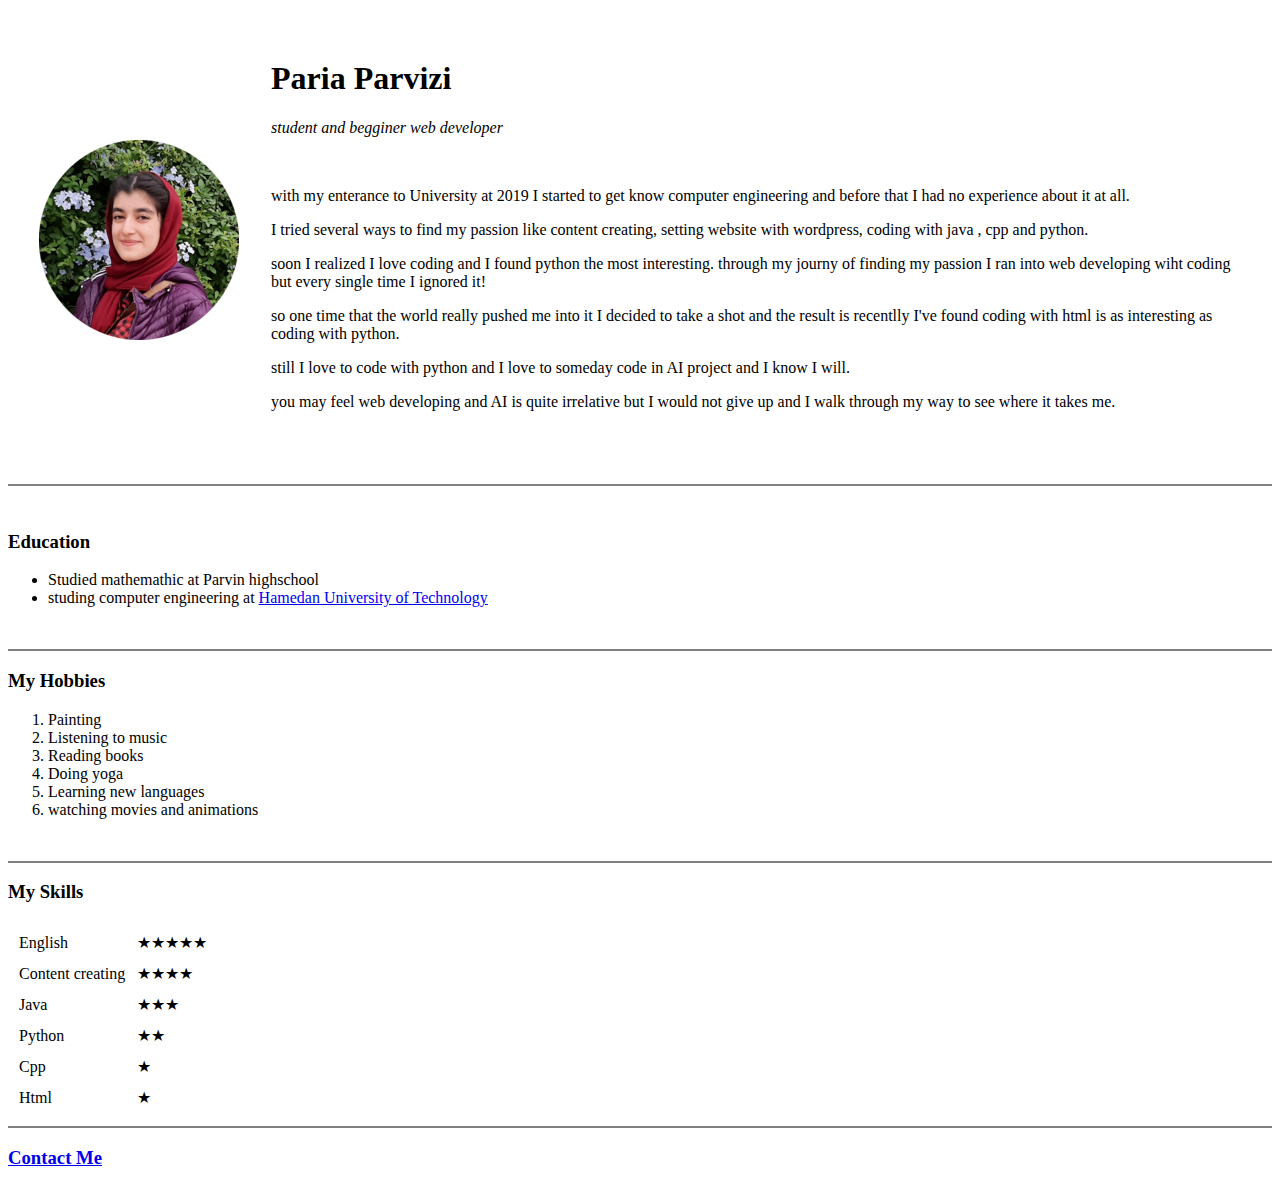
==== index.html @ ab7dfe04 "web files added" ====
<!DOCTYPE html>
<html lang="en" dir="ltr">

<head>
  <meta charset="utf-8">
  <meta name="description" content="this web is belong to me for practicing and get better">
  <meta name="keywords" content="HTML, CSS, JavaScript">
  <meta name="author" content="Paria Parvizi">
  <title>Paria's🌙 Personal Site</title>
</head>

<body>
  <table cellspacing = "30">
    <tr>
      <td><img src="images/paria.png" alt="Paria's profile image"></td>
      <td><h1>Paria Parvizi</h1>
      <p>
        <em>student and begginer web developer</em>
      </p>
      <br>
      <p>with my enterance to University at 2019 I started to get know computer engineering and before that I had no experience about it at all.</p>
      <p>I tried several ways to find my passion like content creating, setting website with wordpress, coding with java , cpp and python.</p>
      <p>soon I realized I love coding and I found python the most interesting. through my journy of finding my passion I ran into web developing wiht coding but every single time I ignored it!</p>
      <p>so one time that the world really pushed me into it I decided to take a shot and the result is recentlly I've found coding with html is as interesting as coding with python.</p>
      <p>still I love to code with python and I love to someday code in AI project and I know I will.</p>
      <p>you may feel web developing and AI is quite irrelative but I would not give up and I walk through my way to see where it takes me.</p>
      <br></td>
    </tr>
  </table>
  <hr size="2" noshade>
  <br>
  <h3>Education</h3>
  <ul>
    <li>Studied mathemathic at Parvin highschool</li>
    <li>studing computer engineering at <a href="https://www.hut.ac.ir/">Hamedan University of Technology</a></li>
  </ul>
  <br>
  <hr size="2" noshade>
  <h3>My Hobbies</h3>
  <ol>
    <li>Painting</li>
    <li>Listening to music</li>
    <li>Reading books</li>
    <li>Doing yoga</li>
    <li>Learning new languages</li>
    <li>watching movies and animations</li>
  </ol>
  <br>
  <hr size="2" noshade>
  <h3>My Skills</h3>
  <table cellspacing = "10" >
    <tr>
            <td>English</td>
            <td>★★★★★</td>
          </tr>
          <tr>
            <td>Content creating</td>
            <td>★★★★</td>
          </tr>
          <tr>
            <td>Java</td>
            <td>★★★</td>
          </tr>
        <tr>
          <td>Python</td>
          <td>★★</td>

        </tr>
        <tr>
          <td>Cpp</td>
          <td>★</td>
        </tr>
        <tr>
          <td>Html</td>
          <td>★</td>
        </tr>
  </table>

  <hr size="2" noshade>
  <h3><a href="contact-me.html">Contact Me</a></h3>

</body>

</html>
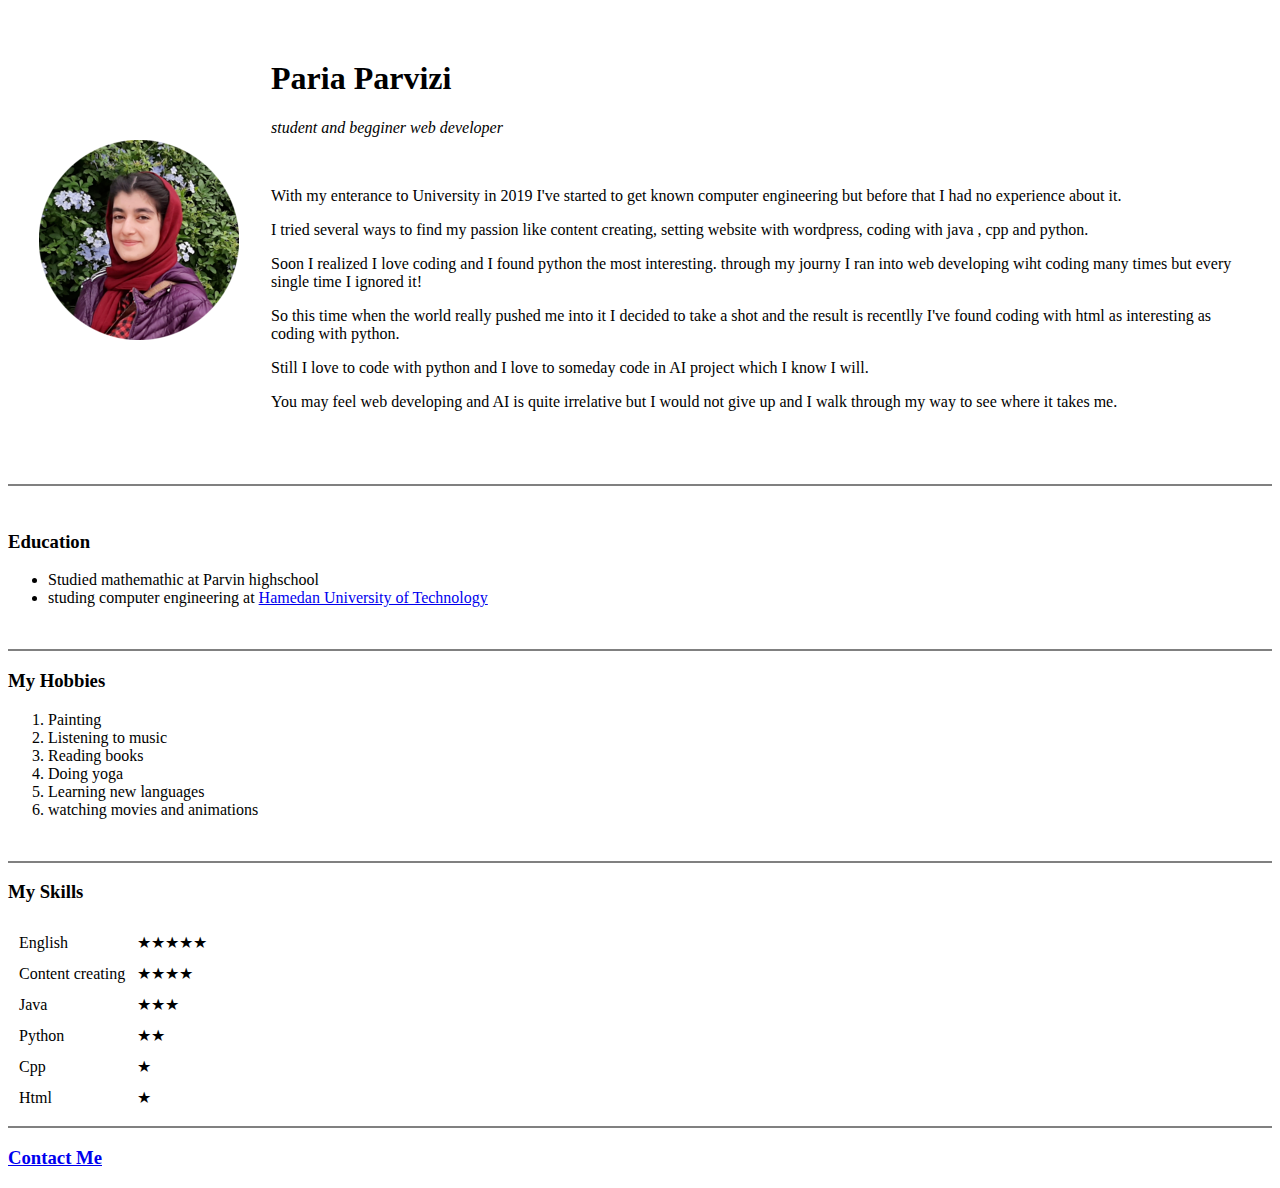
==== commit b22c5c1d: "some correction in grammer added" ====
--- a/index.html
+++ b/index.html
@@ -18,12 +18,12 @@
         <em>student and begginer web developer</em>
       </p>
       <br>
-      <p>with my enterance to University at 2019 I started to get know computer engineering and before that I had no experience about it at all.</p>
+      <p>With my enterance to University in 2019 I've started to get known computer engineering but before that I had no experience about it.</p>
       <p>I tried several ways to find my passion like content creating, setting website with wordpress, coding with java , cpp and python.</p>
-      <p>soon I realized I love coding and I found python the most interesting. through my journy of finding my passion I ran into web developing wiht coding but every single time I ignored it!</p>
-      <p>so one time that the world really pushed me into it I decided to take a shot and the result is recentlly I've found coding with html is as interesting as coding with python.</p>
-      <p>still I love to code with python and I love to someday code in AI project and I know I will.</p>
-      <p>you may feel web developing and AI is quite irrelative but I would not give up and I walk through my way to see where it takes me.</p>
+      <p>Soon I realized I love coding and I found python the most interesting. through my journy I ran into web developing wiht coding many times but every single time I ignored it!</p>
+      <p>So this time when the world really pushed me into it I decided to take a shot and the result is recentlly I've found coding with html as interesting as coding with python.</p>
+      <p>Still I love to code with python and I love to someday code in AI project which I know I will.</p>
+      <p>You may feel web developing and AI is quite irrelative but I would not give up and I walk through my way to see where it takes me.</p>
       <br></td>
     </tr>
   </table>
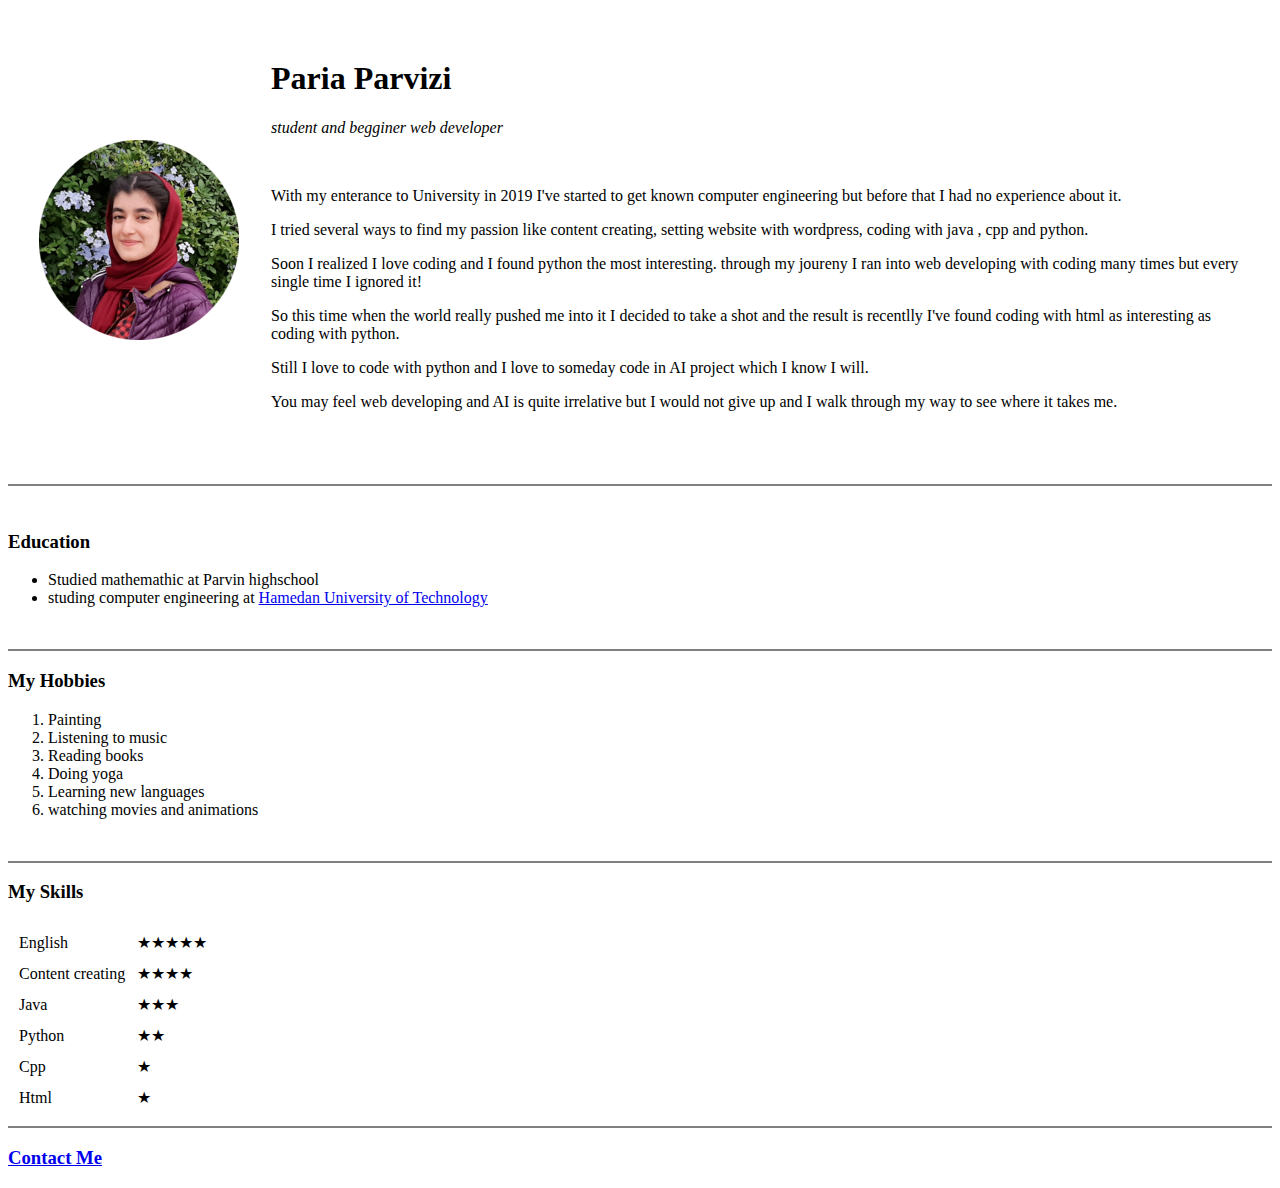
==== commit 0c4354e3: "some correction get done" ====
--- a/index.html
+++ b/index.html
@@ -20,7 +20,7 @@
       <br>
       <p>With my enterance to University in 2019 I've started to get known computer engineering but before that I had no experience about it.</p>
       <p>I tried several ways to find my passion like content creating, setting website with wordpress, coding with java , cpp and python.</p>
-      <p>Soon I realized I love coding and I found python the most interesting. through my journy I ran into web developing wiht coding many times but every single time I ignored it!</p>
+      <p>Soon I realized I love coding and I found python the most interesting. through my joureny I ran into web developing with coding many times but every single time I ignored it!</p>
       <p>So this time when the world really pushed me into it I decided to take a shot and the result is recentlly I've found coding with html as interesting as coding with python.</p>
       <p>Still I love to code with python and I love to someday code in AI project which I know I will.</p>
       <p>You may feel web developing and AI is quite irrelative but I would not give up and I walk through my way to see where it takes me.</p>
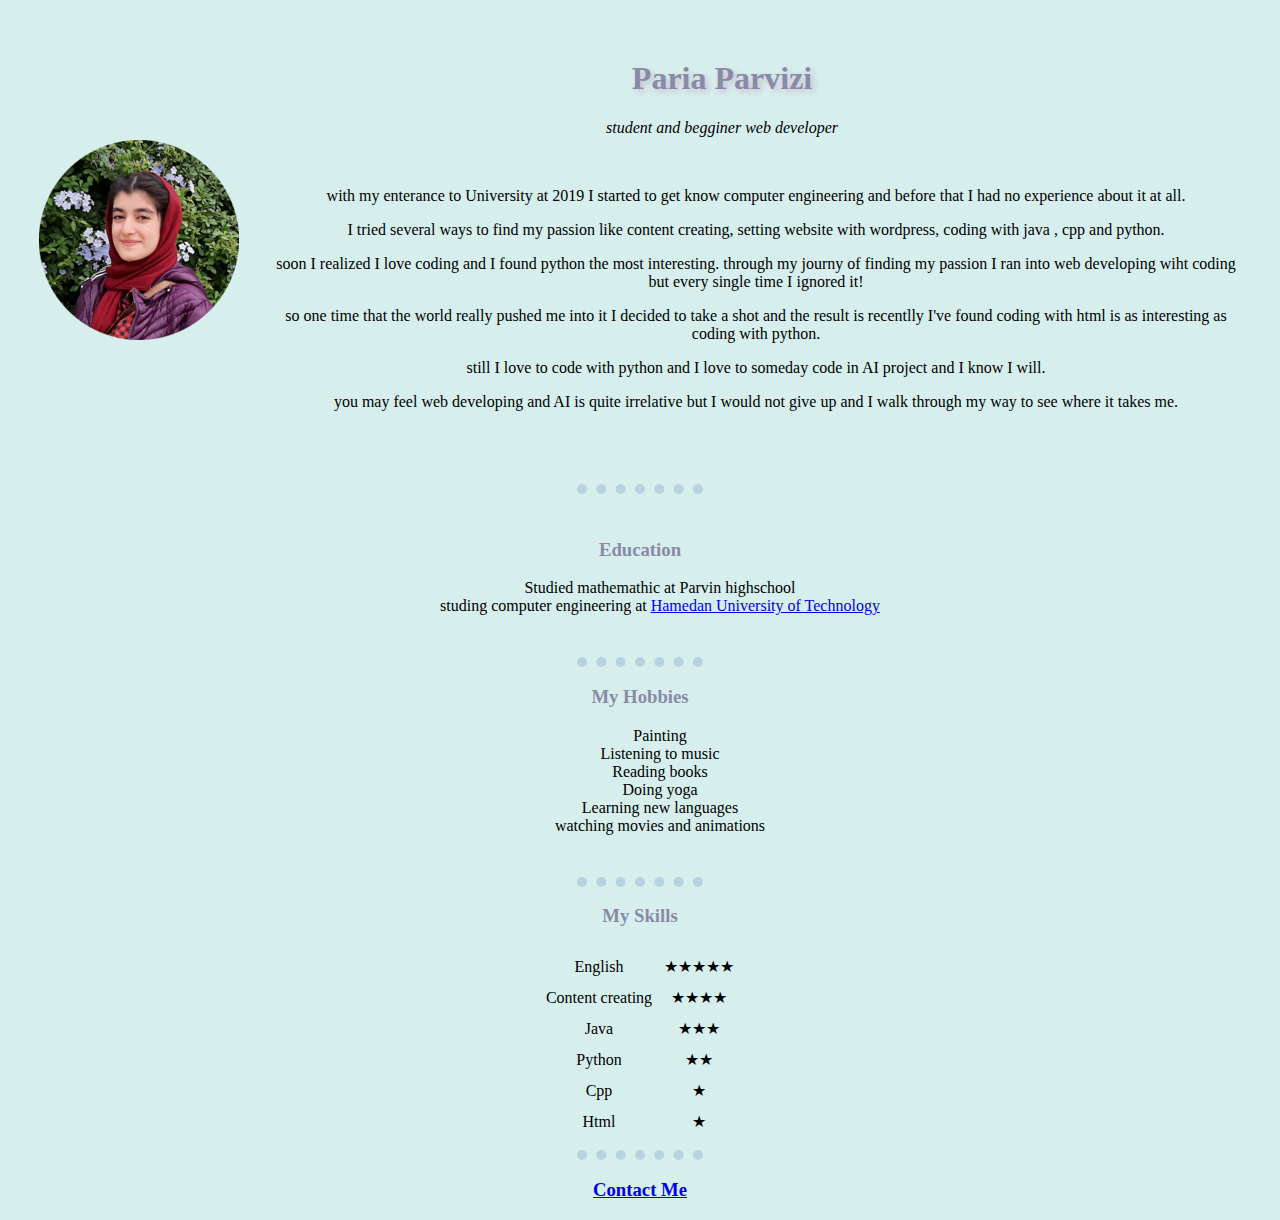
==== commit 785950fd: "upload files" ====
--- a/index.html
+++ b/index.html
@@ -7,37 +7,40 @@
   <meta name="keywords" content="HTML, CSS, JavaScript">
   <meta name="author" content="Paria Parvizi">
   <title>Paria's🌙 Personal Site</title>
+  <link rel="stylesheet" href="css/style.css">
+
+
 </head>
 
 <body>
   <table cellspacing = "30">
     <tr>
       <td><img src="images/paria.png" alt="Paria's profile image"></td>
-      <td><h1>Paria Parvizi</h1>
-      <p>
+      <td><h1 class="center">Paria Parvizi</h1>
+      <p class="center">
         <em>student and begginer web developer</em>
       </p>
       <br>
-      <p>With my enterance to University in 2019 I've started to get known computer engineering but before that I had no experience about it.</p>
+      <p>with my enterance to University at 2019 I started to get know computer engineering and before that I had no experience about it at all.</p>
       <p>I tried several ways to find my passion like content creating, setting website with wordpress, coding with java , cpp and python.</p>
-      <p>Soon I realized I love coding and I found python the most interesting. through my joureny I ran into web developing with coding many times but every single time I ignored it!</p>
-      <p>So this time when the world really pushed me into it I decided to take a shot and the result is recentlly I've found coding with html as interesting as coding with python.</p>
-      <p>Still I love to code with python and I love to someday code in AI project which I know I will.</p>
-      <p>You may feel web developing and AI is quite irrelative but I would not give up and I walk through my way to see where it takes me.</p>
+      <p>soon I realized I love coding and I found python the most interesting. through my journy of finding my passion I ran into web developing wiht coding but every single time I ignored it!</p>
+      <p>so one time that the world really pushed me into it I decided to take a shot and the result is recentlly I've found coding with html is as interesting as coding with python.</p>
+      <p>still I love to code with python and I love to someday code in AI project and I know I will.</p>
+      <p>you may feel web developing and AI is quite irrelative but I would not give up and I walk through my way to see where it takes me.</p>
       <br></td>
     </tr>
   </table>
-  <hr size="2" noshade>
+  <hr size="2">
   <br>
   <h3>Education</h3>
-  <ul>
+  <ul class="list">
     <li>Studied mathemathic at Parvin highschool</li>
     <li>studing computer engineering at <a href="https://www.hut.ac.ir/">Hamedan University of Technology</a></li>
   </ul>
   <br>
-  <hr size="2" noshade>
+  <hr size="2">
   <h3>My Hobbies</h3>
-  <ol>
+  <ol class="list">
     <li>Painting</li>
     <li>Listening to music</li>
     <li>Reading books</li>
@@ -46,7 +49,7 @@
     <li>watching movies and animations</li>
   </ol>
   <br>
-  <hr size="2" noshade>
+  <hr size="2" >
   <h3>My Skills</h3>
   <table cellspacing = "10" >
     <tr>
@@ -76,7 +79,7 @@
         </tr>
   </table>
 
-  <hr size="2" noshade>
+  <hr size="2" >
   <h3><a href="contact-me.html">Contact Me</a></h3>
 
 </body>
--- a/css/style.css
+++ b/css/style.css
@@ -0,0 +1,73 @@
+
+/****************************Class Selection******************/
+
+body{
+  background-color:  #D6EFED;
+}
+
+
+hr{
+  border-style:dotted none none ;
+  border-color: #B7D3DF;
+  border-width: 10px;
+  width : 10%;
+}
+
+h1{
+
+  color:#898AA6;
+  text-shadow: 3px 3px 6px #C9BBCF;
+}
+
+h3{
+  color:#898AA6;
+  text-align: center;
+}
+
+p{
+  text-align: center;
+
+}
+table{
+  margin-left: auto;
+  margin-right: auto;
+  text-align: center;
+}
+form{
+  text-align: center;
+}
+input{
+  border-radius: 20px;
+  border-style:hidden;
+  height: 20px;
+  margin: 10px 0;
+  text-align: center;
+}
+textarea{
+  border-style:hidden;
+  border-radius: 20px;
+  text-align: center;
+}
+
+/***********************************Tag Selection***************************************/
+
+.list{
+  list-style: none;
+  text-align: center;
+}
+.center{
+  width:93%;
+}
+.style:hover{
+  background-color: #B7D3DF;
+}
+.button{
+  height: 30px;
+  width: 70px;
+}
+.button:hover{
+  background-color: #898AA6;
+}
+.color{
+  color:  #898AA6;
+}
